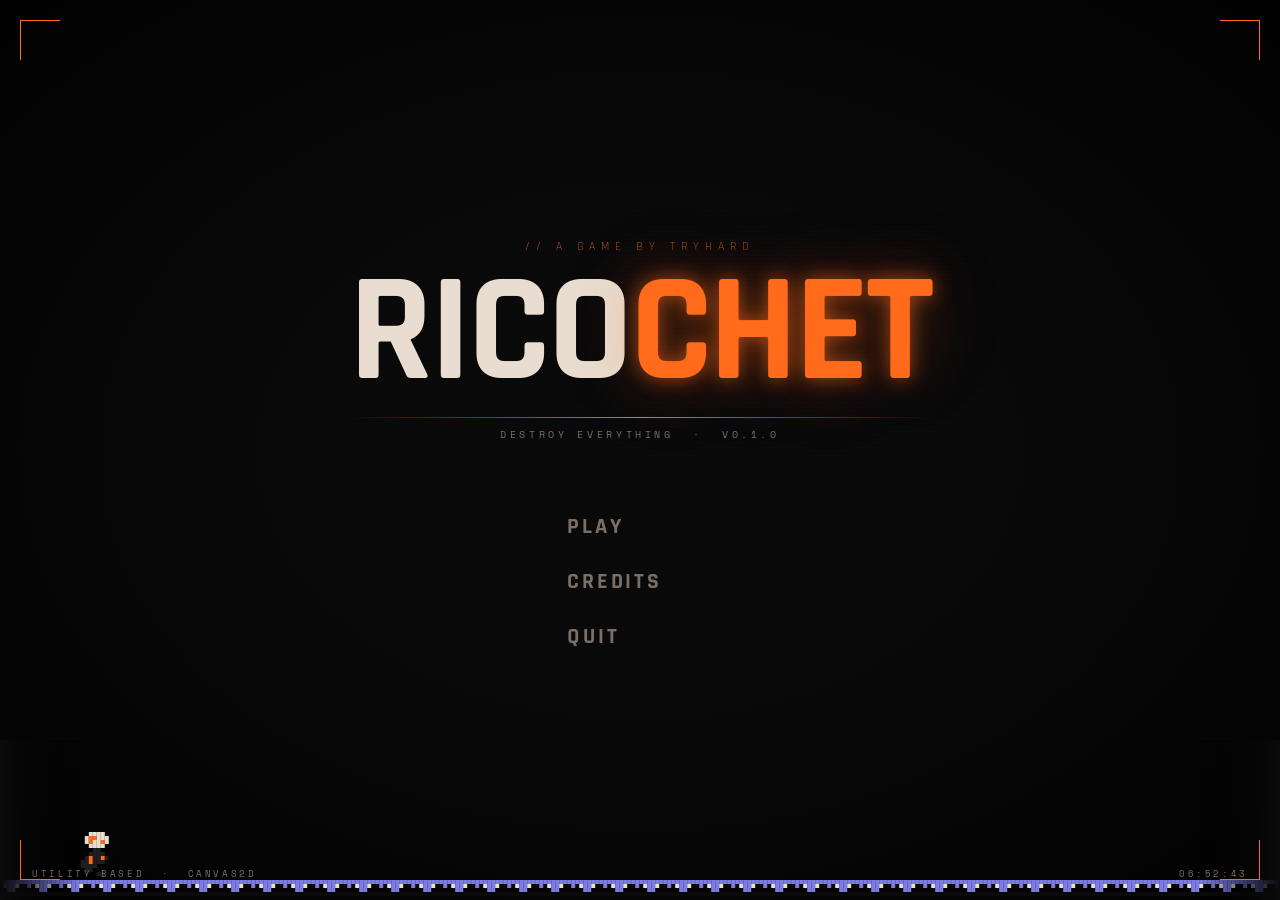
==== index.html @ 9066a3dd "Initial commit" ====
<!DOCTYPE html>
<html lang="en">
<head>
    <meta charset="UTF-8">
    <meta name="viewport" content="width=device-width, initial-scale=1.0">
    <title>BRICKFIRE — Main Menu</title>
    <link href="https://fonts.googleapis.com/css2?family=Space+Mono:wght@400;700&family=Rajdhani:wght@300;500;700&display=swap" rel="stylesheet">
    <style>
        :root {
            --ember: #FF6B1A;
            --ember-dim: #c44e0e;
            --ember-glow: #ff9c5a;
            --dark: #0a0a0b;
            --dark2: #111214;
            --dark3: #181a1d;
            --surface: #1c1e22;
            --text: #e8ddd0;
            --text-dim: #7a6f64;
            --accent: #7B7BE8;
            --accent-dim: #5252bb;
            --teal: #329ea5;
        }

        * {
            margin: 0; padding: 0;
            box-sizing: border-box;
        }

        body {
            background: var(--dark);
            color: var(--text);
            font-family: 'Space Mono', monospace;
            height: 100vh;
            width: 100vw;
            overflow: hidden;
            cursor: crosshair;
        }

        /* ── STARFIELD ───────────────────────────────────────── */
        #starfield {
            position: fixed;
            inset: 0;
            z-index: 0;
            pointer-events: none;
        }

        .star {
            position: absolute;
            background: #fff;
            border-radius: 50%;
            animation: drift linear infinite;
            opacity: 0;
        }

        @keyframes drift {
            0%   { transform: translateY(0) translateX(0); opacity: 0; }
            5%   { opacity: var(--op); }
            95%  { opacity: var(--op); }
            100% { transform: translateY(calc(var(--dy) * 1px)) translateX(calc(var(--dx) * 1px)); opacity: 0; }
        }

        /* ember particles */
        .ember-particle {
            position: absolute;
            width: 3px;
            height: 3px;
            background: var(--ember);
            border-radius: 50%;
            animation: emberFloat linear infinite;
            opacity: 0;
            box-shadow: 0 0 6px var(--ember);
        }

        @keyframes emberFloat {
            0%   { transform: translateY(0) translateX(0) scale(1); opacity: 0; }
            10%  { opacity: 0.9; }
            100% { transform: translateY(-120px) translateX(var(--ex)) scale(0); opacity: 0; }
        }

        /* ── SCANLINES ───────────────────────────────────────── */
        .scanlines {
            position: fixed;
            inset: 0;
            z-index: 1;
            background: repeating-linear-gradient(
                0deg,
                transparent,
                transparent 2px,
                rgba(0,0,0,0.08) 2px,
                rgba(0,0,0,0.08) 4px
            );
            pointer-events: none;
        }

        .vignette {
            position: fixed;
            inset: 0;
            z-index: 1;
            background: radial-gradient(ellipse at center, transparent 40%, rgba(0,0,0,0.75) 100%);
            pointer-events: none;
        }

        /* ── LAYOUT ──────────────────────────────────────────── */
        #app {
            position: relative;
            z-index: 10;
            height: 100vh;
            display: flex;
            flex-direction: column;
            justify-content: center;
            align-items: center;
        }

        /* ── PIXEL ART CANVAS ────────────────────────────────── */
        #pixel-art-container {
            position: fixed;
            bottom: 0;
            left: 0;
            right: 0;
            height: 160px;
            z-index: 2;
            pointer-events: none;
            overflow: hidden;
        }

        #pixel-canvas {
            image-rendering: pixelated;
            image-rendering: crisp-edges;
        }

        /* ── TITLE BLOCK ─────────────────────────────────────── */
        .title-block {
            text-align: center;
            margin-bottom: 60px;
            animation: titleReveal 1s cubic-bezier(0.16, 1, 0.3, 1) both;
        }

        @keyframes titleReveal {
            from { opacity: 0; transform: translateY(-30px) skewX(-4deg); }
            to   { opacity: 1; transform: translateY(0) skewX(0deg); }
        }

        .game-subtitle {
            font-family: 'Rajdhani', sans-serif;
            font-weight: 300;
            font-size: 0.75rem;
            letter-spacing: 0.5em;
            color: var(--ember);
            text-transform: uppercase;
            margin-bottom: 12px;
            animation: fadeIn 0.6s 0.3s both;
        }

        @keyframes fadeIn {
            from { opacity: 0; }
            to { opacity: 1; }
        }

        .game-title {
            font-family: 'Rajdhani', sans-serif;
            font-weight: 700;
            font-size: clamp(5rem, 12vw, 10rem);
            line-height: 0.88;
            letter-spacing: -0.02em;
            text-transform: uppercase;
            position: relative;
            color: var(--text);
        }

        .game-title span {
            display: block;
        }

        .game-title .fire-word {
            color: var(--ember);
            text-shadow:
                0 0 20px rgba(255,107,26,0.6),
                0 0 60px rgba(255,107,26,0.3),
                0 0 100px rgba(255,107,26,0.15);
            animation: flickerTitle 4s ease-in-out infinite;
        }

        @keyframes flickerTitle {
            0%, 100% { text-shadow: 0 0 20px rgba(255,107,26,0.6), 0 0 60px rgba(255,107,26,0.3); }
            50%       { text-shadow: 0 0 30px rgba(255,107,26,0.9), 0 0 80px rgba(255,107,26,0.5), 0 0 120px rgba(255,107,26,0.2); }
        }

        .title-rule {
            width: 100%;
            height: 1px;
            background: linear-gradient(90deg, transparent, var(--ember), transparent);
            margin: 16px 0 8px;
            animation: expandRule 0.8s 0.6s cubic-bezier(0.16, 1, 0.3, 1) both;
            transform-origin: center;
        }

        @keyframes expandRule {
            from { transform: scaleX(0); opacity: 0; }
            to   { transform: scaleX(1); opacity: 1; }
        }

        .game-tagline {
            font-size: 0.65rem;
            letter-spacing: 0.35em;
            color: var(--text-dim);
            text-transform: uppercase;
            animation: fadeIn 0.6s 0.8s both;
        }

        /* ── MENU ────────────────────────────────────────────── */
        .menu-wrap {
            display: flex;
            flex-direction: column;
            gap: 6px;
            align-items: flex-start;
            animation: menuReveal 0.8s 0.5s cubic-bezier(0.16, 1, 0.3, 1) both;
        }

        @keyframes menuReveal {
            from { opacity: 0; transform: translateX(-20px); }
            to   { opacity: 1; transform: translateX(0); }
        }

        .menu-item {
            position: relative;
            display: flex;
            align-items: center;
            gap: 16px;
            padding: 10px 24px 10px 0;
            cursor: pointer;
            font-family: 'Rajdhani', sans-serif;
            font-weight: 700;
            font-size: 1.4rem;
            letter-spacing: 0.12em;
            text-transform: uppercase;
            color: var(--text-dim);
            transition: color 0.15s;
            border: none;
            background: none;
            outline: none;
            user-select: none;
        }

        .menu-item::before {
            content: '';
            width: 20px;
            height: 2px;
            background: var(--ember);
            transition: width 0.2s cubic-bezier(0.16, 1, 0.3, 1), opacity 0.2s;
            opacity: 0;
            flex-shrink: 0;
        }

        .menu-item:hover,
        .menu-item.active {
            color: var(--text);
        }

        .menu-item:hover::before,
        .menu-item.active::before {
            opacity: 1;
            width: 28px;
        }

        .menu-item:hover .item-label,
        .menu-item.active .item-label {
            transform: translateX(0px);
        }

        .item-label {
            transition: transform 0.2s cubic-bezier(0.16, 1, 0.3, 1);
        }

        .menu-item .item-accent {
            font-size: 0.55rem;
            letter-spacing: 0.3em;
            color: var(--ember);
            font-family: 'Space Mono', monospace;
            font-weight: 400;
            opacity: 0;
            transition: opacity 0.2s;
            margin-left: 4px;
            align-self: center;
        }

        .menu-item:hover .item-accent {
            opacity: 1;
        }

        /* ── VERSION / INFO BAR ──────────────────────────────── */
        .info-bar {
            position: fixed;
            bottom: 20px;
            left: 0;
            right: 0;
            display: flex;
            justify-content: space-between;
            padding: 0 32px;
            z-index: 20;
            font-size: 0.55rem;
            letter-spacing: 0.3em;
            color: var(--text-dim);
            text-transform: uppercase;
            animation: fadeIn 0.6s 1.2s both;
        }

        /* ── DECORATIVE CORNERS ──────────────────────────────── */
        .corner {
            position: fixed;
            width: 40px;
            height: 40px;
            z-index: 20;
            opacity: 0.4;
            animation: fadeIn 1s 1s both;
        }
        .corner-tl { top: 20px; left: 20px; border-top: 1px solid var(--ember); border-left: 1px solid var(--ember); }
        .corner-tr { top: 20px; right: 20px; border-top: 1px solid var(--ember); border-right: 1px solid var(--ember); }
        .corner-bl { bottom: 20px; left: 20px; border-bottom: 1px solid var(--ember); border-left: 1px solid var(--ember); }
        .corner-br { bottom: 20px; right: 20px; border-bottom: 1px solid var(--ember); border-right: 1px solid var(--ember); }

        /* ── CREDITS OVERLAY ─────────────────────────────────── */
        #credits-overlay {
            position: fixed;
            inset: 0;
            z-index: 100;
            display: flex;
            align-items: center;
            justify-content: center;
            opacity: 0;
            pointer-events: none;
            transition: opacity 0.4s;
        }

        #credits-overlay.visible {
            opacity: 1;
            pointer-events: all;
        }

        .credits-backdrop {
            position: absolute;
            inset: 0;
            background: rgba(0,0,0,0.85);
            backdrop-filter: blur(8px);
        }

        .credits-panel {
            position: relative;
            z-index: 1;
            background: var(--surface);
            border: 1px solid var(--ember);
            padding: 48px 64px;
            max-width: 520px;
            width: 90%;
            box-shadow: 0 0 60px rgba(255,107,26,0.15), inset 0 0 40px rgba(0,0,0,0.5);
            transform: translateY(20px);
            transition: transform 0.4s cubic-bezier(0.16, 1, 0.3, 1);
        }

        #credits-overlay.visible .credits-panel {
            transform: translateY(0);
        }

        .credits-eyebrow {
            font-size: 0.6rem;
            letter-spacing: 0.5em;
            color: var(--ember);
            text-transform: uppercase;
            margin-bottom: 24px;
        }

        .credits-title {
            font-family: 'Rajdhani', sans-serif;
            font-weight: 700;
            font-size: 2.5rem;
            letter-spacing: 0.05em;
            text-transform: uppercase;
            color: var(--text);
            margin-bottom: 32px;
        }

        .credits-rule {
            height: 1px;
            background: linear-gradient(90deg, var(--ember), transparent);
            margin-bottom: 32px;
        }

        .credits-entry {
            display: flex;
            justify-content: space-between;
            align-items: baseline;
            margin-bottom: 20px;
        }

        .credits-role {
            font-size: 0.6rem;
            letter-spacing: 0.3em;
            color: var(--text-dim);
            text-transform: uppercase;
        }

        .credits-name {
            font-family: 'Rajdhani', sans-serif;
            font-weight: 700;
            font-size: 1.1rem;
            letter-spacing: 0.08em;
            color: var(--text);
            text-transform: uppercase;
        }

        .credits-engine {
            margin-top: 32px;
            padding-top: 24px;
            border-top: 1px solid rgba(255,255,255,0.06);
        }

        .credits-tech {
            font-size: 0.6rem;
            letter-spacing: 0.3em;
            color: var(--text-dim);
            text-transform: uppercase;
            margin-bottom: 8px;
        }

        .credits-tech-val {
            font-family: 'Rajdhani', sans-serif;
            font-size: 0.9rem;
            color: var(--accent);
            letter-spacing: 0.1em;
        }

        .close-btn {
            position: absolute;
            top: 20px;
            right: 20px;
            width: 32px;
            height: 32px;
            cursor: pointer;
            display: flex;
            align-items: center;
            justify-content: center;
            color: var(--text-dim);
            font-size: 1rem;
            transition: color 0.2s;
            background: none;
            border: none;
            outline: none;
        }

        .close-btn:hover { color: var(--ember); }

        /* ── PIXEL ART BOUNCE ────────────────────────────────── */
        @keyframes spriteWalk {
            from { background-position-x: 0px; }
            to   { background-position-x: -256px; }
        }

    </style>
</head>
<body>

<div id="starfield"></div>
<div class="scanlines"></div>
<div class="vignette"></div>

<div class="corner corner-tl"></div>
<div class="corner corner-tr"></div>
<div class="corner corner-bl"></div>
<div class="corner corner-br"></div>

<div id="pixel-art-container">
    <canvas id="pixel-canvas"></canvas>
</div>
<div id="app">
    <div class="title-block">
        <div class="game-subtitle">// A game by Tryhard</div>
        <h1 class="game-title">
            <!-- <span>BRICK</span> -->
            <!-- <span class="fire-word">REBOUND</span> -->
             <span style="display: flex;">RICO<span class="fire-word">CHET</span></span>
        </h1>
        <div class="title-rule"></div>
        <div class="game-tagline">Destroy everything &nbsp;·&nbsp; v0.1.0</div>
    </div>

    <nav class="menu-wrap">
        <button class="menu-item" id="btn-play">
            <span class="item-label">Play</span>
            <span class="item-accent">[ ENTER ]</span>
        </button>
        <button class="menu-item" id="btn-credits">
            <span class="item-label">Credits</span>
            <span class="item-accent">[ C ]</span>
        </button>
        <button class="menu-item" id="btn-quit">
            <span class="item-label">Quit</span>
            <span class="item-accent">[ ESC ]</span>
        </button>
    </nav>
</div>

<div class="info-bar">
    <span>Utility Based &nbsp;·&nbsp; Canvas2D</span>
    <span id="clock">--:--:--</span>
</div>

<div id="credits-overlay">
    <div class="credits-backdrop" id="credits-backdrop"></div>
    <div class="credits-panel">
        <button class="close-btn" id="close-credits">✕</button>
        <div class="credits-eyebrow">// CREDITS.TXT</div>
        <h2 class="credits-title">Developed By:</h2>
        <div class="credits-rule"></div>
        <div class="credits-entry">
            <span class="credits-role">Developer</span>
            <span class="credits-name">Tryhard</span>
        </div>
        <div class="credits-entry">
            <span class="credits-role">Game Design</span>
            <span class="credits-name">Tryhard</span>
        </div>
        <div class="credits-entry">
            <span class="credits-role">Art Direction</span>
            <span class="credits-name">Claude 🙏</span>
        </div>
        <div class="credits-entry">
            <span class="credits-role">Utility</span>
            <span class="credits-name">Canvas Utilities</span>
        </div>
        <div class="credits-engine">
            <div class="credits-tech">Built With</div>
            <div class="credits-tech-val">Vanilla JS · Canvas2D · HTML5</div>
        </div>
    </div>
</div>

<script>
function updateClock() {
    const now = new Date();
    document.getElementById('clock').textContent =
        now.toTimeString().slice(0,8);
}
setInterval(updateClock, 1000);
updateClock();

const sf = document.getElementById('starfield');
const W = window.innerWidth, H = window.innerHeight;

for (let i = 0; i < 120; i++) {
    const s = document.createElement('div');
    s.className = 'star';
    const size = Math.random() * 2 + 0.5;
    const op = Math.random() * 0.6 + 0.1;
    const dur = Math.random() * 40 + 20;
    const dy = (Math.random() - 0.5) * 60;
    const dx = (Math.random() - 0.5) * 30;
    Object.assign(s.style, {
        width: size + 'px',
        height: size + 'px',
        left: Math.random() * 100 + '%',
        top: Math.random() * 100 + '%',
        '--op': op,
        '--dy': dy,
        '--dx': dx,
        animationDuration: dur + 's',
        animationDelay: -(Math.random() * dur) + 's',
    });
    sf.appendChild(s);
}

function spawnEmber() {
    const e = document.createElement('div');
    e.className = 'ember-particle';
    const ex = (Math.random() - 0.5) * 80;
    const dur = Math.random() * 2.5 + 1.5;
    Object.assign(e.style, {
        left: (20 + Math.random() * 60) + '%',
        bottom: (10 + Math.random() * 20) + '%',
        '--ex': ex + 'px',
        animationDuration: dur + 's',
        animationDelay: '0s',
    });
    sf.appendChild(e);
    setTimeout(() => e.remove(), dur * 1000);
}
setInterval(spawnEmber, 200);

const pc = document.getElementById('pixel-canvas');
const pctx = pc.getContext('2d');
const PAD = 0;
pc.width = W;
pc.height = 160;

const PX = 4;

const _ = null;
const O = '#FF6B1A';
const W2= '#e8ddd0';
const B = '#1c1e22';
const G = '#329ea5';
const K = '#7B7BE8';
const D = '#0a0a0b';
const R = '#c44e0e';

const frame1 = [
    [_,_,_,_,_,W2,W2,W2,W2,_,_,_,_,_,_,_],
    [_,_,_,_,W2,O, O, W2,W2,W2,_,_,_,_,_,_],
    [_,_,_,_,W2,O, W2,W2,O, W2,_,_,_,_,_,_],
    [_,_,_,_,_,W2,W2,W2,W2,_,_,_,_,_,_,_],
    [_,_,_,_,_,_,B, B, _,_,_,_,_,_,_,_],
    [_,_,_,_,_,B, B, B, B, _,_,_,_,_,_,_],
    [_,_,_,_,B, O, B, B, O, B, _,_,_,_,_,_],
    [_,_,_,_,B, O, B, B, B, B, _,_,_,_,_,_],
    [_,_,_,_,B, B, B, _,B, _,_,_,_,_,_,_],
    [_,_,_,_,_,B, _,_,_,B, _,_,_,_,_,_],
    [_,_,_,_,_,B, B, _,_,B, B, _,_,_,_,_],
    [_,_,_,_,_,_,_,_,_,_,_,_,_,_,_,_],
];

const frame2 = [
    [_,_,_,_,_,W2,W2,W2,W2,_,_,_,_,_,_,_],
    [_,_,_,_,W2,O, O, W2,W2,W2,_,_,_,_,_,_],
    [_,_,_,_,W2,O, W2,W2,O, W2,_,_,_,_,_,_],
    [_,_,_,_,_,W2,W2,W2,W2,_,_,_,_,_,_,_],
    [_,_,_,_,_,_,B, B, _,_,_,_,_,_,_,_],
    [_,_,_,_,_,B, B, B, B, _,_,_,_,_,_,_],
    [_,_,_,_,B, O, B, B, O, B, _,_,_,_,_,_],
    [_,_,_,B, B, O, B, B, B, _,_,_,_,_,_,_],
    [_,_,_,B, B, B, B, _,_,_,_,_,_,_,_,_],
    [_,_,_,_,B, B, _,_,_,_,_,_,_,_,_,_],
    [_,_,_,_,_,_,_,B, B, _,_,_,_,_,_,_],
    [_,_,_,_,_,_,_,_,_,_,_,_,_,_,_,_],
];

const groundTile = [
    [K,K,K,K,K,K,K,K],
    [K,W2,_,_,K,_,W2,K],
    [K,_,_,_,_,_,_,K],
    [D,D,D,D,D,D,D,D],
];

const brickObj = [
    [O,O,O,O,O,O,O,O],
    [O,W2,W2,O,O,W2,W2,O],
    [O,W2,_,O,O,_,W2,O],
    [R,R,R,R,R,R,R,R],
    [R,W2,_,R,R,_,W2,R],
    [D,D,D,D,D,D,D,D],
];

function drawPixelGrid(grid, offX, offY, scale) {
    for (let row = 0; row < grid.length; row++) {
        for (let col = 0; col < grid[row].length; col++) {
            const c = grid[row][col];
            if (c) {
                pctx.fillStyle = c;
                pctx.fillRect(offX + col * scale, offY + row * scale, scale, scale);
            }
        }
    }
}

let runnerX = -80;
const runnerY = pc.height - 12 * PX - 4 * PX - 4;
const runnerSpeed = 2.4;
let frame = 0;
let frameTimer = 0;
const frameDur = 8;

let groundOffset = 0;
const groundSpeed = runnerSpeed;

const obstacles = [];
let obstTimer = 120;

function spawnObstacle() {
    obstacles.push({ x: W + 20, y: pc.height - 6 * PX - 4 * PX - 4 });
}

let lastTime = 0;
function animLoop(ts) {
    if (!lastTime) lastTime = ts;
    lastTime = ts;

    pctx.clearRect(0, 0, pc.width, pc.height);

    groundOffset = (groundOffset + groundSpeed) % (8 * PX);
    const groundY = pc.height - 4 * PX - 4;
    const tileCols = Math.ceil(pc.width / (8 * PX)) + 2;
    for (let i = 0; i < tileCols; i++) {
        const gx = i * 8 * PX - groundOffset;
        drawPixelGrid(groundTile, gx, groundY, PX);
    }

    obstTimer--;
    if (obstTimer <= 0) {
        spawnObstacle();
        obstTimer = 120 + Math.floor(Math.random() * 100);
    }
    for (let i = obstacles.length - 1; i >= 0; i--) {
        obstacles[i].x -= groundSpeed;
        drawPixelGrid(brickObj, obstacles[i].x, obstacles[i].y, PX);
        if (obstacles[i].x < -80) obstacles.splice(i, 1);
    }

    runnerX += runnerSpeed;
    if (runnerX > W * 0.3) runnerX = W * 0.3;

    frameTimer++;
    if (frameTimer >= frameDur) { frame = (frame + 1) % 2; frameTimer = 0; }
    const sprite = frame === 0 ? frame1 : frame2;
    drawPixelGrid(sprite, runnerX, runnerY, PX);

    const fade = pctx.createLinearGradient(0, 0, 80, 0);
    fade.addColorStop(0, '#0a0a0b');
    fade.addColorStop(1, 'transparent');
    pctx.fillStyle = fade;
    pctx.fillRect(0, 0, 80, pc.height);

    const fadeR = pctx.createLinearGradient(W - 80, 0, W, 0);
    fadeR.addColorStop(0, 'transparent');
    fadeR.addColorStop(1, '#0a0a0b');
    pctx.fillStyle = fadeR;
    pctx.fillRect(W - 80, 0, 80, pc.height);

    requestAnimationFrame(animLoop);
}
requestAnimationFrame(animLoop);

const creditsOverlay = document.getElementById('credits-overlay');

document.getElementById('btn-play').addEventListener('click', () => {
    document.body.style.transition = 'opacity 0.6s';
    document.body.style.opacity = '0';
    setTimeout(() => {
        window.location.href = 'game.html';
        document.body.style.opacity = '1';
    }, 600);
});

document.getElementById('btn-credits').addEventListener('click', () => {
    creditsOverlay.classList.add('visible');
});

document.getElementById('close-credits').addEventListener('click', () => {
    creditsOverlay.classList.remove('visible');
});

document.getElementById('credits-backdrop').addEventListener('click', () => {
    creditsOverlay.classList.remove('visible');
});

document.getElementById('btn-quit').addEventListener('click', () => {
    window.close();
});

window.addEventListener('keydown', e => {
    if (e.key === 'Enter') document.getElementById('btn-play').click();
    if (e.key === 'c' || e.key === 'C') document.getElementById('btn-credits').click();
    if (e.key === 'Escape') creditsOverlay.classList.remove('visible');
});

document.querySelectorAll('.menu-item').forEach(btn => {
    btn.addEventListener('mouseenter', () => {
        document.querySelectorAll('.menu-item').forEach(b => b.classList.remove('active'));
        btn.classList.add('active');
    });
});
</script>
</body>
</html>
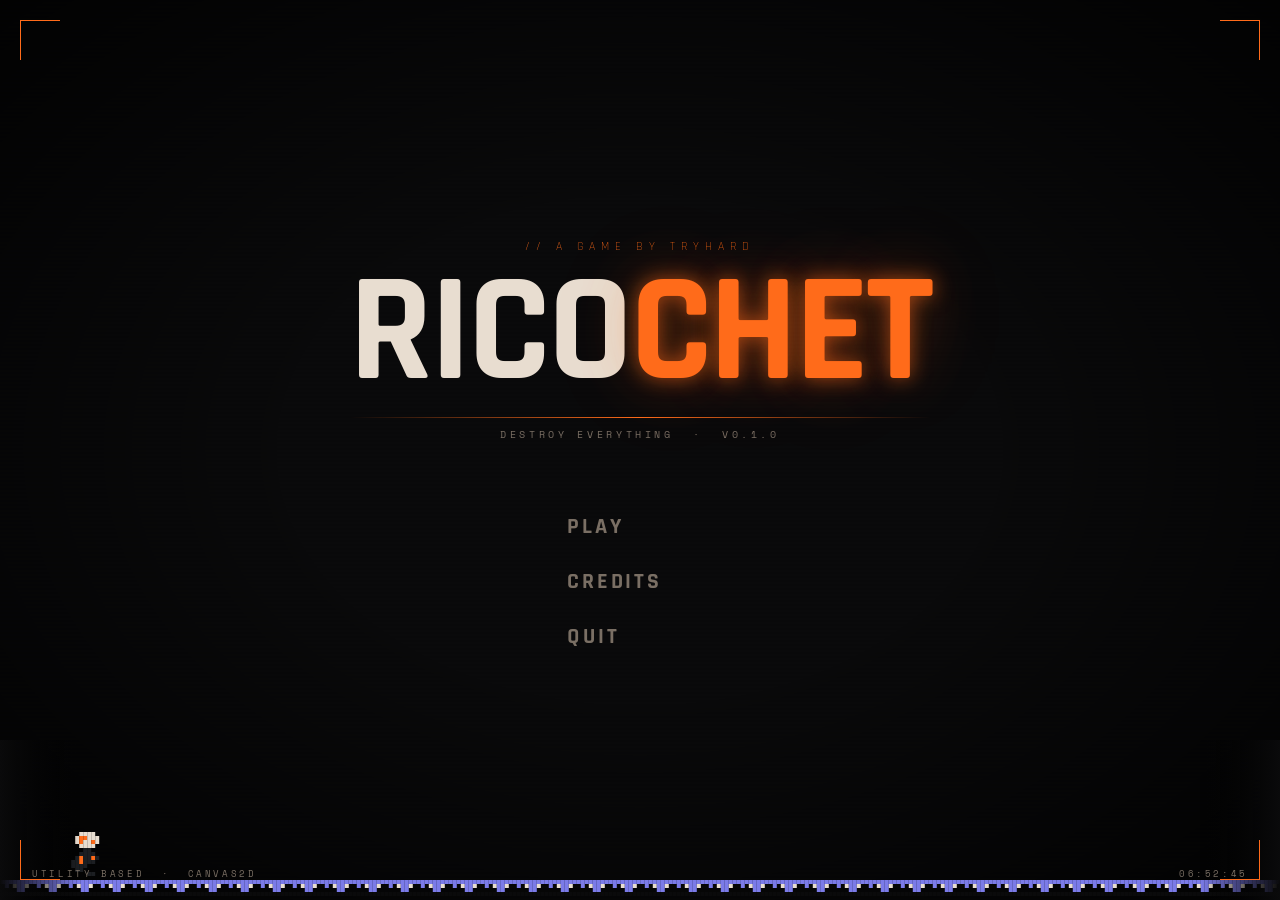
==== commit 9af976e2: "Added mobile controls" ====
--- a/index.html
+++ b/index.html
@@ -36,7 +36,6 @@
             cursor: crosshair;
         }
 
-        /* ── STARFIELD ───────────────────────────────────────── */
         #starfield {
             position: fixed;
             inset: 0;
@@ -59,7 +58,6 @@
             100% { transform: translateY(calc(var(--dy) * 1px)) translateX(calc(var(--dx) * 1px)); opacity: 0; }
         }
 
-        /* ember particles */
         .ember-particle {
             position: absolute;
             width: 3px;
@@ -77,7 +75,6 @@
             100% { transform: translateY(-120px) translateX(var(--ex)) scale(0); opacity: 0; }
         }
 
-        /* ── SCANLINES ───────────────────────────────────────── */
         .scanlines {
             position: fixed;
             inset: 0;
@@ -100,7 +97,6 @@
             pointer-events: none;
         }
 
-        /* ── LAYOUT ──────────────────────────────────────────── */
         #app {
             position: relative;
             z-index: 10;
@@ -111,7 +107,6 @@
             align-items: center;
         }
 
-        /* ── PIXEL ART CANVAS ────────────────────────────────── */
         #pixel-art-container {
             position: fixed;
             bottom: 0;
@@ -128,7 +123,6 @@
             image-rendering: crisp-edges;
         }
 
-        /* ── TITLE BLOCK ─────────────────────────────────────── */
         .title-block {
             text-align: center;
             margin-bottom: 60px;
@@ -207,7 +201,6 @@
             animation: fadeIn 0.6s 0.8s both;
         }
 
-        /* ── MENU ────────────────────────────────────────────── */
         .menu-wrap {
             display: flex;
             flex-direction: column;
@@ -287,7 +280,6 @@
             opacity: 1;
         }
 
-        /* ── VERSION / INFO BAR ──────────────────────────────── */
         .info-bar {
             position: fixed;
             bottom: 20px;
@@ -304,7 +296,6 @@
             animation: fadeIn 0.6s 1.2s both;
         }
 
-        /* ── DECORATIVE CORNERS ──────────────────────────────── */
         .corner {
             position: fixed;
             width: 40px;
@@ -318,7 +309,6 @@
         .corner-bl { bottom: 20px; left: 20px; border-bottom: 1px solid var(--ember); border-left: 1px solid var(--ember); }
         .corner-br { bottom: 20px; right: 20px; border-bottom: 1px solid var(--ember); border-right: 1px solid var(--ember); }
 
-        /* ── CREDITS OVERLAY ─────────────────────────────────── */
         #credits-overlay {
             position: fixed;
             inset: 0;
@@ -448,7 +438,6 @@
 
         .close-btn:hover { color: var(--ember); }
 
-        /* ── PIXEL ART BOUNCE ────────────────────────────────── */
         @keyframes spriteWalk {
             from { background-position-x: 0px; }
             to   { background-position-x: -256px; }
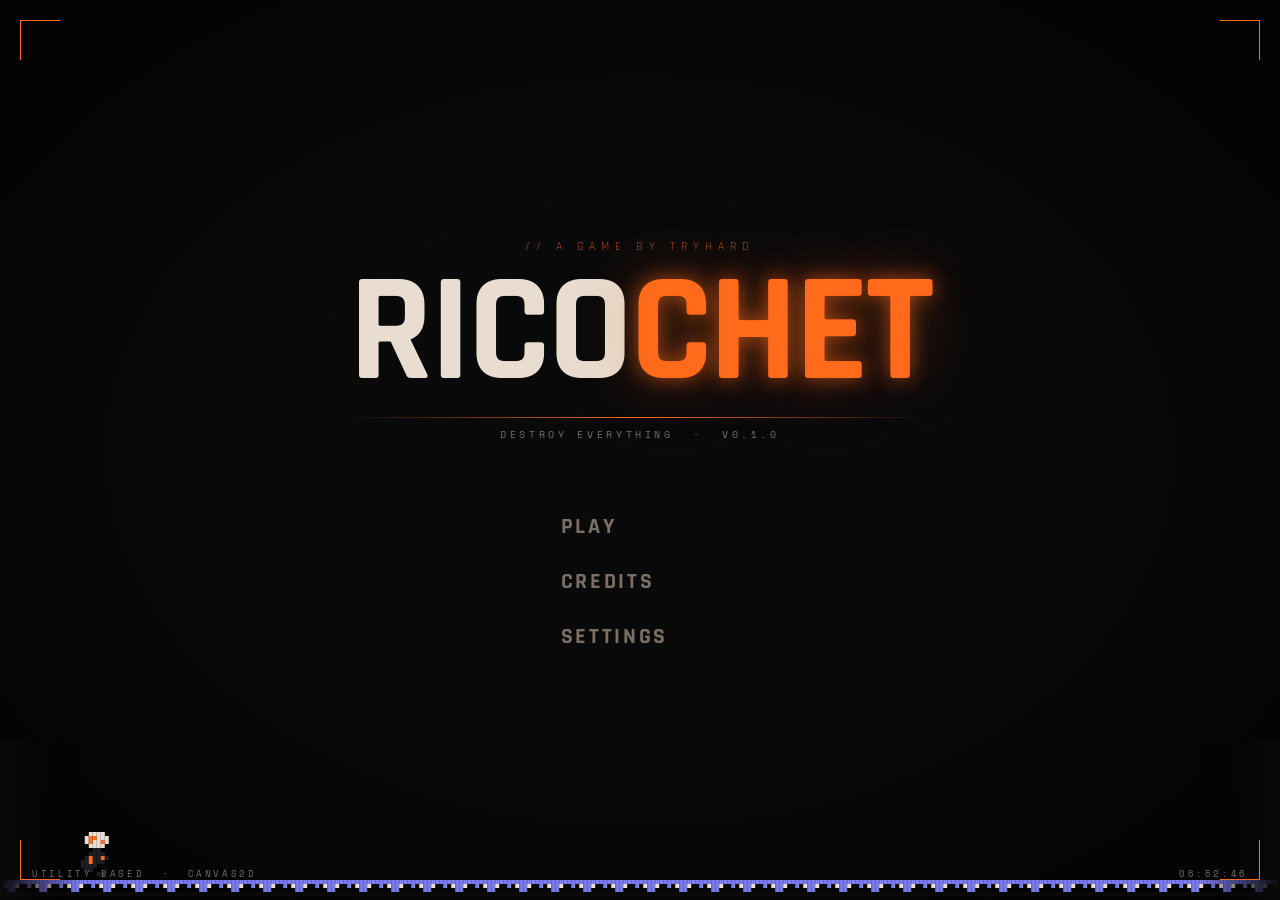
==== commit 85805c99: "Fixed invisible paddle and replaced buttons" ====
--- a/index.html
+++ b/index.html
@@ -1,11 +1,24 @@
 <!DOCTYPE html>
 <html lang="en">
+
 <head>
     <meta charset="UTF-8">
     <meta name="viewport" content="width=device-width, initial-scale=1.0">
     <title>BRICKFIRE — Main Menu</title>
-    <link href="https://fonts.googleapis.com/css2?family=Space+Mono:wght@400;700&family=Rajdhani:wght@300;500;700&display=swap" rel="stylesheet">
+    <link
+        href="https://fonts.googleapis.com/css2?family=Space+Mono:wght@400;700&family=Rajdhani:wght@300;500;700&display=swap"
+        rel="stylesheet">
     <style>
+        @font-face {
+            font-family: 'PixelSquare';
+            src: url('pixel_square/Pixel Square 10.ttf');
+        }
+        @font-face {
+            font-family: 'PixelSquare';
+            src: url('pixel_square/Pixel Square Bold10.ttf');
+            font-weight: bold;
+        }
+
         :root {
             --ember: #FF6B1A;
             --ember-dim: #c44e0e;
@@ -22,7 +35,8 @@
         }
 
         * {
-            margin: 0; padding: 0;
+            margin: 0;
+            padding: 0;
             box-sizing: border-box;
         }
 
@@ -52,10 +66,23 @@
         }
 
         @keyframes drift {
-            0%   { transform: translateY(0) translateX(0); opacity: 0; }
-            5%   { opacity: var(--op); }
-            95%  { opacity: var(--op); }
-            100% { transform: translateY(calc(var(--dy) * 1px)) translateX(calc(var(--dx) * 1px)); opacity: 0; }
+            0% {
+                transform: translateY(0) translateX(0);
+                opacity: 0;
+            }
+
+            5% {
+                opacity: var(--op);
+            }
+
+            95% {
+                opacity: var(--op);
+            }
+
+            100% {
+                transform: translateY(calc(var(--dy) * 1px)) translateX(calc(var(--dx) * 1px));
+                opacity: 0;
+            }
         }
 
         .ember-particle {
@@ -70,22 +97,136 @@
         }
 
         @keyframes emberFloat {
-            0%   { transform: translateY(0) translateX(0) scale(1); opacity: 0; }
-            10%  { opacity: 0.9; }
-            100% { transform: translateY(-120px) translateX(var(--ex)) scale(0); opacity: 0; }
+            0% {
+                transform: translateY(0) translateX(0) scale(1);
+                opacity: 0;
+            }
+
+            10% {
+                opacity: 0.9;
+            }
+
+            100% {
+                transform: translateY(-120px) translateX(var(--ex)) scale(0);
+                opacity: 0;
+            }
+        }
+
+        .settings-overlay {
+            position: fixed;
+            inset: 0;
+            background: rgba(0, 0, 0, 0.45);
+            backdrop-filter: blur(6px);
+            display: none;
+            justify-content: center;
+            align-items: center;
+            z-index: 999;
+        }
+
+        .settings-overlay.visible {
+            display: flex;
+        }
+
+        .settingsmenu {
+            width: 420px;
+            background: rgba(255, 255, 255, 0.15);
+            backdrop-filter: blur(20px);
+            border-radius: 20px;
+            padding: 20px;
+            color: #fff;
+            box-shadow: 0 20px 40px rgba(0, 0, 0, 0.4);
+            display: flex;
+            flex-direction: column;
+            animation: pop 0.25s ease;
+            font-family: 'PixelSquare', sans-serif;
+        }
+
+        @keyframes pop {
+            from {
+                transform: scale(0.9);
+                opacity: 0;
+            }
+
+            to {
+                transform: scale(1);
+                opacity: 1;
+            }
+        }
+
+        .settings-header {
+            display: flex;
+            justify-content: space-between;
+            align-items: center;
+            font-size: 28px;
+            margin-bottom: 15px;
+        }
+
+        .close-btn {
+            cursor: pointer;
+            opacity: 0.7;
+        }
+
+        .close-btn:hover {
+            opacity: 1;
+        }
+
+        .setting-row {
+            display: flex;
+            justify-content: space-between;
+            align-items: center;
+            padding: 14px 0;
+            border-bottom: 1px solid rgba(255, 255, 255, 0.2);
+            font-size: 22px;
+        }
+
+        .toggle {
+            position: relative;
+            width: 50px;
+            height: 26px;
+        }
+
+        .toggle input {
+            display: none;
+        }
+
+        .slider {
+            position: absolute;
+            inset: 0;
+            background: rgba(255, 255, 255, 0.3);
+            border-radius: 30px;
+            cursor: pointer;
+            transition: 0.3s;
+        }
+
+        .slider::before {
+            content: "";
+            position: absolute;
+            width: 20px;
+            height: 20px;
+            background: #fff;
+            border-radius: 50%;
+            top: 3px;
+            left: 3px;
+            transition: 0.3s;
+        }
+
+        .toggle input:checked+.slider {
+            background: #4caf50;
+        }
+
+        .toggle input:checked+.slider::before {
+            transform: translateX(24px);
         }
 
         .scanlines {
             position: fixed;
             inset: 0;
             z-index: 1;
-            background: repeating-linear-gradient(
-                0deg,
-                transparent,
-                transparent 2px,
-                rgba(0,0,0,0.08) 2px,
-                rgba(0,0,0,0.08) 4px
-            );
+            background: repeating-linear-gradient(0deg,
+                    transparent,
+                    transparent 2px,
+                    rgba(0, 0, 0, 0.08) 2px,
+                    rgba(0, 0, 0, 0.08) 4px);
             pointer-events: none;
         }
 
@@ -93,7 +234,7 @@
             position: fixed;
             inset: 0;
             z-index: 1;
-            background: radial-gradient(ellipse at center, transparent 40%, rgba(0,0,0,0.75) 100%);
+            background: radial-gradient(ellipse at center, transparent 40%, rgba(0, 0, 0, 0.75) 100%);
             pointer-events: none;
         }
 
@@ -130,8 +271,15 @@
         }
 
         @keyframes titleReveal {
-            from { opacity: 0; transform: translateY(-30px) skewX(-4deg); }
-            to   { opacity: 1; transform: translateY(0) skewX(0deg); }
+            from {
+                opacity: 0;
+                transform: translateY(-30px) skewX(-4deg);
+            }
+
+            to {
+                opacity: 1;
+                transform: translateY(0) skewX(0deg);
+            }
         }
 
         .game-subtitle {
@@ -146,8 +294,13 @@
         }
 
         @keyframes fadeIn {
-            from { opacity: 0; }
-            to { opacity: 1; }
+            from {
+                opacity: 0;
+            }
+
+            to {
+                opacity: 1;
+            }
         }
 
         .game-title {
@@ -168,15 +321,22 @@
         .game-title .fire-word {
             color: var(--ember);
             text-shadow:
-                0 0 20px rgba(255,107,26,0.6),
-                0 0 60px rgba(255,107,26,0.3),
-                0 0 100px rgba(255,107,26,0.15);
+                0 0 20px rgba(255, 107, 26, 0.6),
+                0 0 60px rgba(255, 107, 26, 0.3),
+                0 0 100px rgba(255, 107, 26, 0.15);
             animation: flickerTitle 4s ease-in-out infinite;
         }
 
         @keyframes flickerTitle {
-            0%, 100% { text-shadow: 0 0 20px rgba(255,107,26,0.6), 0 0 60px rgba(255,107,26,0.3); }
-            50%       { text-shadow: 0 0 30px rgba(255,107,26,0.9), 0 0 80px rgba(255,107,26,0.5), 0 0 120px rgba(255,107,26,0.2); }
+
+            0%,
+            100% {
+                text-shadow: 0 0 20px rgba(255, 107, 26, 0.6), 0 0 60px rgba(255, 107, 26, 0.3);
+            }
+
+            50% {
+                text-shadow: 0 0 30px rgba(255, 107, 26, 0.9), 0 0 80px rgba(255, 107, 26, 0.5), 0 0 120px rgba(255, 107, 26, 0.2);
+            }
         }
 
         .title-rule {
@@ -189,8 +349,15 @@
         }
 
         @keyframes expandRule {
-            from { transform: scaleX(0); opacity: 0; }
-            to   { transform: scaleX(1); opacity: 1; }
+            from {
+                transform: scaleX(0);
+                opacity: 0;
+            }
+
+            to {
+                transform: scaleX(1);
+                opacity: 1;
+            }
         }
 
         .game-tagline {
@@ -210,8 +377,15 @@
         }
 
         @keyframes menuReveal {
-            from { opacity: 0; transform: translateX(-20px); }
-            to   { opacity: 1; transform: translateX(0); }
+            from {
+                opacity: 0;
+                transform: translateX(-20px);
+            }
+
+            to {
+                opacity: 1;
+                transform: translateX(0);
+            }
         }
 
         .menu-item {
@@ -304,10 +478,34 @@
             opacity: 0.4;
             animation: fadeIn 1s 1s both;
         }
-        .corner-tl { top: 20px; left: 20px; border-top: 1px solid var(--ember); border-left: 1px solid var(--ember); }
-        .corner-tr { top: 20px; right: 20px; border-top: 1px solid var(--ember); border-right: 1px solid var(--ember); }
-        .corner-bl { bottom: 20px; left: 20px; border-bottom: 1px solid var(--ember); border-left: 1px solid var(--ember); }
-        .corner-br { bottom: 20px; right: 20px; border-bottom: 1px solid var(--ember); border-right: 1px solid var(--ember); }
+
+        .corner-tl {
+            top: 20px;
+            left: 20px;
+            border-top: 1px solid var(--ember);
+            border-left: 1px solid var(--ember);
+        }
+
+        .corner-tr {
+            top: 20px;
+            right: 20px;
+            border-top: 1px solid var(--ember);
+            border-right: 1px solid var(--ember);
+        }
+
+        .corner-bl {
+            bottom: 20px;
+            left: 20px;
+            border-bottom: 1px solid var(--ember);
+            border-left: 1px solid var(--ember);
+        }
+
+        .corner-br {
+            bottom: 20px;
+            right: 20px;
+            border-bottom: 1px solid var(--ember);
+            border-right: 1px solid var(--ember);
+        }
 
         #credits-overlay {
             position: fixed;
@@ -329,7 +527,7 @@
         .credits-backdrop {
             position: absolute;
             inset: 0;
-            background: rgba(0,0,0,0.85);
+            background: rgba(0, 0, 0, 0.85);
             backdrop-filter: blur(8px);
         }
 
@@ -341,7 +539,7 @@
             padding: 48px 64px;
             max-width: 520px;
             width: 90%;
-            box-shadow: 0 0 60px rgba(255,107,26,0.15), inset 0 0 40px rgba(0,0,0,0.5);
+            box-shadow: 0 0 60px rgba(255, 107, 26, 0.15), inset 0 0 40px rgba(0, 0, 0, 0.5);
             transform: translateY(20px);
             transition: transform 0.4s cubic-bezier(0.16, 1, 0.3, 1);
         }
@@ -400,7 +598,7 @@
         .credits-engine {
             margin-top: 32px;
             padding-top: 24px;
-            border-top: 1px solid rgba(255,255,255,0.06);
+            border-top: 1px solid rgba(255, 255, 255, 0.06);
         }
 
         .credits-tech {
@@ -418,7 +616,7 @@
             letter-spacing: 0.1em;
         }
 
-        .close-btn {
+        .credits-panel .close-btn {
             position: absolute;
             top: 20px;
             right: 20px;
@@ -436,324 +634,364 @@
             outline: none;
         }
 
-        .close-btn:hover { color: var(--ember); }
+        .credits-panel .close-btn:hover {
+            color: var(--ember);
+        }
 
         @keyframes spriteWalk {
-            from { background-position-x: 0px; }
-            to   { background-position-x: -256px; }
-        }
-
+            from {
+                background-position-x: 0px;
+            }
+
+            to {
+                background-position-x: -256px;
+            }
+        }
     </style>
 </head>
+
 <body>
 
-<div id="starfield"></div>
-<div class="scanlines"></div>
-<div class="vignette"></div>
-
-<div class="corner corner-tl"></div>
-<div class="corner corner-tr"></div>
-<div class="corner corner-bl"></div>
-<div class="corner corner-br"></div>
-
-<div id="pixel-art-container">
-    <canvas id="pixel-canvas"></canvas>
-</div>
-<div id="app">
-    <div class="title-block">
-        <div class="game-subtitle">// A game by Tryhard</div>
-        <h1 class="game-title">
-            <!-- <span>BRICK</span> -->
-            <!-- <span class="fire-word">REBOUND</span> -->
-             <span style="display: flex;">RICO<span class="fire-word">CHET</span></span>
-        </h1>
-        <div class="title-rule"></div>
-        <div class="game-tagline">Destroy everything &nbsp;·&nbsp; v0.1.0</div>
+    <div id="starfield"></div>
+    <div class="scanlines"></div>
+    <div class="vignette"></div>
+
+    <div class="corner corner-tl"></div>
+    <div class="corner corner-tr"></div>
+    <div class="corner corner-bl"></div>
+    <div class="corner corner-br"></div>
+
+    <div id="pixel-art-container">
+        <canvas id="pixel-canvas"></canvas>
     </div>
-
-    <nav class="menu-wrap">
-        <button class="menu-item" id="btn-play">
-            <span class="item-label">Play</span>
-            <span class="item-accent">[ ENTER ]</span>
-        </button>
-        <button class="menu-item" id="btn-credits">
-            <span class="item-label">Credits</span>
-            <span class="item-accent">[ C ]</span>
-        </button>
-        <button class="menu-item" id="btn-quit">
-            <span class="item-label">Quit</span>
-            <span class="item-accent">[ ESC ]</span>
-        </button>
-    </nav>
-</div>
-
-<div class="info-bar">
-    <span>Utility Based &nbsp;·&nbsp; Canvas2D</span>
-    <span id="clock">--:--:--</span>
-</div>
-
-<div id="credits-overlay">
-    <div class="credits-backdrop" id="credits-backdrop"></div>
-    <div class="credits-panel">
-        <button class="close-btn" id="close-credits">✕</button>
-        <div class="credits-eyebrow">// CREDITS.TXT</div>
-        <h2 class="credits-title">Developed By:</h2>
-        <div class="credits-rule"></div>
-        <div class="credits-entry">
-            <span class="credits-role">Developer</span>
-            <span class="credits-name">Tryhard</span>
+    <div id="app">
+        <div class="title-block">
+            <div class="game-subtitle">// A game by Tryhard</div>
+            <h1 class="game-title">
+                <span style="display: flex;">RICO<span class="fire-word">CHET</span></span>
+            </h1>
+            <div class="title-rule"></div>
+            <div class="game-tagline">Destroy everything &nbsp;·&nbsp; v0.1.0</div>
         </div>
-        <div class="credits-entry">
-            <span class="credits-role">Game Design</span>
-            <span class="credits-name">Tryhard</span>
-        </div>
-        <div class="credits-entry">
-            <span class="credits-role">Art Direction</span>
-            <span class="credits-name">Claude 🙏</span>
-        </div>
-        <div class="credits-entry">
-            <span class="credits-role">Utility</span>
-            <span class="credits-name">Canvas Utilities</span>
-        </div>
-        <div class="credits-engine">
-            <div class="credits-tech">Built With</div>
-            <div class="credits-tech-val">Vanilla JS · Canvas2D · HTML5</div>
+
+        <nav class="menu-wrap">
+            <button class="menu-item" id="btn-play">
+                <span class="item-label">Play</span>
+                <span class="item-accent">[ ENTER ]</span>
+            </button>
+            <button class="menu-item" id="btn-credits">
+                <span class="item-label">Credits</span>
+                <span class="item-accent">[ C ]</span>
+            </button>
+            <button class="menu-item" id="btn-settings">
+                <span class="item-label">Settings</span>
+                <span class="item-accent">[ S ]</span>
+            </button>
+        </nav>
+    </div>
+
+    <div class="info-bar">
+        <span>Utility Based &nbsp;·&nbsp; Canvas2D</span>
+        <span id="clock">--:--:--</span>
+    </div>
+
+    <div id="credits-overlay">
+        <div class="credits-backdrop" id="credits-backdrop"></div>
+        <div class="credits-panel">
+            <button class="close-btn" id="close-credits">✕</button>
+            <div class="credits-eyebrow">// CREDITS.TXT</div>
+            <h2 class="credits-title">Developed By:</h2>
+            <div class="credits-rule"></div>
+            <div class="credits-entry">
+                <span class="credits-role">Developer</span>
+                <span class="credits-name">Tryhard</span>
+            </div>
+            <div class="credits-entry">
+                <span class="credits-role">Game Design</span>
+                <span class="credits-name">Tryhard</span>
+            </div>
+            <div class="credits-entry">
+                <span class="credits-role">Art Direction</span>
+                <span class="credits-name">Claude 🙏</span>
+            </div>
+            <div class="credits-entry">
+                <span class="credits-role">Utility</span>
+                <span class="credits-name">Canvas Utilities</span>
+            </div>
+            <div class="credits-engine">
+                <div class="credits-tech">Built With</div>
+                <div class="credits-tech-val">Vanilla JS · Canvas2D · HTML5</div>
+            </div>
         </div>
     </div>
-</div>
-
-<script>
-function updateClock() {
-    const now = new Date();
-    document.getElementById('clock').textContent =
-        now.toTimeString().slice(0,8);
-}
-setInterval(updateClock, 1000);
-updateClock();
-
-const sf = document.getElementById('starfield');
-const W = window.innerWidth, H = window.innerHeight;
-
-for (let i = 0; i < 120; i++) {
-    const s = document.createElement('div');
-    s.className = 'star';
-    const size = Math.random() * 2 + 0.5;
-    const op = Math.random() * 0.6 + 0.1;
-    const dur = Math.random() * 40 + 20;
-    const dy = (Math.random() - 0.5) * 60;
-    const dx = (Math.random() - 0.5) * 30;
-    Object.assign(s.style, {
-        width: size + 'px',
-        height: size + 'px',
-        left: Math.random() * 100 + '%',
-        top: Math.random() * 100 + '%',
-        '--op': op,
-        '--dy': dy,
-        '--dx': dx,
-        animationDuration: dur + 's',
-        animationDelay: -(Math.random() * dur) + 's',
-    });
-    sf.appendChild(s);
-}
-
-function spawnEmber() {
-    const e = document.createElement('div');
-    e.className = 'ember-particle';
-    const ex = (Math.random() - 0.5) * 80;
-    const dur = Math.random() * 2.5 + 1.5;
-    Object.assign(e.style, {
-        left: (20 + Math.random() * 60) + '%',
-        bottom: (10 + Math.random() * 20) + '%',
-        '--ex': ex + 'px',
-        animationDuration: dur + 's',
-        animationDelay: '0s',
-    });
-    sf.appendChild(e);
-    setTimeout(() => e.remove(), dur * 1000);
-}
-setInterval(spawnEmber, 200);
-
-const pc = document.getElementById('pixel-canvas');
-const pctx = pc.getContext('2d');
-const PAD = 0;
-pc.width = W;
-pc.height = 160;
-
-const PX = 4;
-
-const _ = null;
-const O = '#FF6B1A';
-const W2= '#e8ddd0';
-const B = '#1c1e22';
-const G = '#329ea5';
-const K = '#7B7BE8';
-const D = '#0a0a0b';
-const R = '#c44e0e';
-
-const frame1 = [
-    [_,_,_,_,_,W2,W2,W2,W2,_,_,_,_,_,_,_],
-    [_,_,_,_,W2,O, O, W2,W2,W2,_,_,_,_,_,_],
-    [_,_,_,_,W2,O, W2,W2,O, W2,_,_,_,_,_,_],
-    [_,_,_,_,_,W2,W2,W2,W2,_,_,_,_,_,_,_],
-    [_,_,_,_,_,_,B, B, _,_,_,_,_,_,_,_],
-    [_,_,_,_,_,B, B, B, B, _,_,_,_,_,_,_],
-    [_,_,_,_,B, O, B, B, O, B, _,_,_,_,_,_],
-    [_,_,_,_,B, O, B, B, B, B, _,_,_,_,_,_],
-    [_,_,_,_,B, B, B, _,B, _,_,_,_,_,_,_],
-    [_,_,_,_,_,B, _,_,_,B, _,_,_,_,_,_],
-    [_,_,_,_,_,B, B, _,_,B, B, _,_,_,_,_],
-    [_,_,_,_,_,_,_,_,_,_,_,_,_,_,_,_],
-];
-
-const frame2 = [
-    [_,_,_,_,_,W2,W2,W2,W2,_,_,_,_,_,_,_],
-    [_,_,_,_,W2,O, O, W2,W2,W2,_,_,_,_,_,_],
-    [_,_,_,_,W2,O, W2,W2,O, W2,_,_,_,_,_,_],
-    [_,_,_,_,_,W2,W2,W2,W2,_,_,_,_,_,_,_],
-    [_,_,_,_,_,_,B, B, _,_,_,_,_,_,_,_],
-    [_,_,_,_,_,B, B, B, B, _,_,_,_,_,_,_],
-    [_,_,_,_,B, O, B, B, O, B, _,_,_,_,_,_],
-    [_,_,_,B, B, O, B, B, B, _,_,_,_,_,_,_],
-    [_,_,_,B, B, B, B, _,_,_,_,_,_,_,_,_],
-    [_,_,_,_,B, B, _,_,_,_,_,_,_,_,_,_],
-    [_,_,_,_,_,_,_,B, B, _,_,_,_,_,_,_],
-    [_,_,_,_,_,_,_,_,_,_,_,_,_,_,_,_],
-];
-
-const groundTile = [
-    [K,K,K,K,K,K,K,K],
-    [K,W2,_,_,K,_,W2,K],
-    [K,_,_,_,_,_,_,K],
-    [D,D,D,D,D,D,D,D],
-];
-
-const brickObj = [
-    [O,O,O,O,O,O,O,O],
-    [O,W2,W2,O,O,W2,W2,O],
-    [O,W2,_,O,O,_,W2,O],
-    [R,R,R,R,R,R,R,R],
-    [R,W2,_,R,R,_,W2,R],
-    [D,D,D,D,D,D,D,D],
-];
-
-function drawPixelGrid(grid, offX, offY, scale) {
-    for (let row = 0; row < grid.length; row++) {
-        for (let col = 0; col < grid[row].length; col++) {
-            const c = grid[row][col];
-            if (c) {
-                pctx.fillStyle = c;
-                pctx.fillRect(offX + col * scale, offY + row * scale, scale, scale);
-            }
-        }
-    }
-}
-
-let runnerX = -80;
-const runnerY = pc.height - 12 * PX - 4 * PX - 4;
-const runnerSpeed = 2.4;
-let frame = 0;
-let frameTimer = 0;
-const frameDur = 8;
-
-let groundOffset = 0;
-const groundSpeed = runnerSpeed;
-
-const obstacles = [];
-let obstTimer = 120;
-
-function spawnObstacle() {
-    obstacles.push({ x: W + 20, y: pc.height - 6 * PX - 4 * PX - 4 });
-}
-
-let lastTime = 0;
-function animLoop(ts) {
-    if (!lastTime) lastTime = ts;
-    lastTime = ts;
-
-    pctx.clearRect(0, 0, pc.width, pc.height);
-
-    groundOffset = (groundOffset + groundSpeed) % (8 * PX);
-    const groundY = pc.height - 4 * PX - 4;
-    const tileCols = Math.ceil(pc.width / (8 * PX)) + 2;
-    for (let i = 0; i < tileCols; i++) {
-        const gx = i * 8 * PX - groundOffset;
-        drawPixelGrid(groundTile, gx, groundY, PX);
-    }
-
-    obstTimer--;
-    if (obstTimer <= 0) {
-        spawnObstacle();
-        obstTimer = 120 + Math.floor(Math.random() * 100);
-    }
-    for (let i = obstacles.length - 1; i >= 0; i--) {
-        obstacles[i].x -= groundSpeed;
-        drawPixelGrid(brickObj, obstacles[i].x, obstacles[i].y, PX);
-        if (obstacles[i].x < -80) obstacles.splice(i, 1);
-    }
-
-    runnerX += runnerSpeed;
-    if (runnerX > W * 0.3) runnerX = W * 0.3;
-
-    frameTimer++;
-    if (frameTimer >= frameDur) { frame = (frame + 1) % 2; frameTimer = 0; }
-    const sprite = frame === 0 ? frame1 : frame2;
-    drawPixelGrid(sprite, runnerX, runnerY, PX);
-
-    const fade = pctx.createLinearGradient(0, 0, 80, 0);
-    fade.addColorStop(0, '#0a0a0b');
-    fade.addColorStop(1, 'transparent');
-    pctx.fillStyle = fade;
-    pctx.fillRect(0, 0, 80, pc.height);
-
-    const fadeR = pctx.createLinearGradient(W - 80, 0, W, 0);
-    fadeR.addColorStop(0, 'transparent');
-    fadeR.addColorStop(1, '#0a0a0b');
-    pctx.fillStyle = fadeR;
-    pctx.fillRect(W - 80, 0, 80, pc.height);
-
-    requestAnimationFrame(animLoop);
-}
-requestAnimationFrame(animLoop);
-
-const creditsOverlay = document.getElementById('credits-overlay');
-
-document.getElementById('btn-play').addEventListener('click', () => {
-    document.body.style.transition = 'opacity 0.6s';
-    document.body.style.opacity = '0';
-    setTimeout(() => {
-        window.location.href = 'game.html';
-        document.body.style.opacity = '1';
-    }, 600);
-});
-
-document.getElementById('btn-credits').addEventListener('click', () => {
-    creditsOverlay.classList.add('visible');
-});
-
-document.getElementById('close-credits').addEventListener('click', () => {
-    creditsOverlay.classList.remove('visible');
-});
-
-document.getElementById('credits-backdrop').addEventListener('click', () => {
-    creditsOverlay.classList.remove('visible');
-});
-
-document.getElementById('btn-quit').addEventListener('click', () => {
-    window.close();
-});
-
-window.addEventListener('keydown', e => {
-    if (e.key === 'Enter') document.getElementById('btn-play').click();
-    if (e.key === 'c' || e.key === 'C') document.getElementById('btn-credits').click();
-    if (e.key === 'Escape') creditsOverlay.classList.remove('visible');
-});
-
-document.querySelectorAll('.menu-item').forEach(btn => {
-    btn.addEventListener('mouseenter', () => {
-        document.querySelectorAll('.menu-item').forEach(b => b.classList.remove('active'));
-        btn.classList.add('active');
-    });
-});
-</script>
+
+    <div class="settings-overlay" id="settingsOverlay">
+        <div class="settingsmenu">
+            <div class="settings-header">
+                <span>⚙ SETTINGS</span>
+                <span class="close-btn" id="closeSettings">✕</span>
+            </div>
+            <div class="setting-row">
+                <span>Fullscreen</span>
+                <label class="toggle">
+                    <input type="checkbox" id="fullscreenToggle">
+                    <span class="slider"></span>
+                </label>
+            </div>
+        </div>
+    </div>
+
+    <script>
+        function updateClock() {
+            const now = new Date();
+            document.getElementById('clock').textContent = now.toTimeString().slice(0, 8);
+        }
+        setInterval(updateClock, 1000);
+        updateClock();
+
+        const sf = document.getElementById('starfield');
+        const W = window.innerWidth, H = window.innerHeight;
+
+        for (let i = 0; i < 120; i++) {
+            const s = document.createElement('div');
+            s.className = 'star';
+            const size = Math.random() * 2 + 0.5;
+            const op = Math.random() * 0.6 + 0.1;
+            const dur = Math.random() * 40 + 20;
+            const dy = (Math.random() - 0.5) * 60;
+            const dx = (Math.random() - 0.5) * 30;
+            Object.assign(s.style, {
+                width: size + 'px',
+                height: size + 'px',
+                left: Math.random() * 100 + '%',
+                top: Math.random() * 100 + '%',
+                '--op': op,
+                '--dy': dy,
+                '--dx': dx,
+                animationDuration: dur + 's',
+                animationDelay: -(Math.random() * dur) + 's',
+            });
+            sf.appendChild(s);
+        }
+
+        function spawnEmber() {
+            const e = document.createElement('div');
+            e.className = 'ember-particle';
+            const ex = (Math.random() - 0.5) * 80;
+            const dur = Math.random() * 2.5 + 1.5;
+            Object.assign(e.style, {
+                left: (20 + Math.random() * 60) + '%',
+                bottom: (10 + Math.random() * 20) + '%',
+                '--ex': ex + 'px',
+                animationDuration: dur + 's',
+                animationDelay: '0s',
+            });
+            sf.appendChild(e);
+            setTimeout(() => e.remove(), dur * 1000);
+        }
+        setInterval(spawnEmber, 200);
+
+        const pc = document.getElementById('pixel-canvas');
+        const pctx = pc.getContext('2d');
+        pc.width = W;
+        pc.height = 160;
+
+        const PX = 4;
+        const _ = null;
+        const O = '#FF6B1A';
+        const W2 = '#e8ddd0';
+        const B = '#1c1e22';
+        const K = '#7B7BE8';
+        const D = '#0a0a0b';
+        const R = '#c44e0e';
+
+        const frame1 = [
+            [_, _, _, _, _, W2, W2, W2, W2, _, _, _, _, _, _, _],
+            [_, _, _, _, W2, O, O, W2, W2, W2, _, _, _, _, _, _],
+            [_, _, _, _, W2, O, W2, W2, O, W2, _, _, _, _, _, _],
+            [_, _, _, _, _, W2, W2, W2, W2, _, _, _, _, _, _, _],
+            [_, _, _, _, _, _, B, B, _, _, _, _, _, _, _, _],
+            [_, _, _, _, _, B, B, B, B, _, _, _, _, _, _, _],
+            [_, _, _, _, B, O, B, B, O, B, _, _, _, _, _, _],
+            [_, _, _, _, B, O, B, B, B, B, _, _, _, _, _, _],
+            [_, _, _, _, B, B, B, _, B, _, _, _, _, _, _, _],
+            [_, _, _, _, _, B, _, _, _, B, _, _, _, _, _, _],
+            [_, _, _, _, _, B, B, _, _, B, B, _, _, _, _, _],
+            [_, _, _, _, _, _, _, _, _, _, _, _, _, _, _, _],
+        ];
+
+        const frame2 = [
+            [_, _, _, _, _, W2, W2, W2, W2, _, _, _, _, _, _, _],
+            [_, _, _, _, W2, O, O, W2, W2, W2, _, _, _, _, _, _],
+            [_, _, _, _, W2, O, W2, W2, O, W2, _, _, _, _, _, _],
+            [_, _, _, _, _, W2, W2, W2, W2, _, _, _, _, _, _, _],
+            [_, _, _, _, _, _, B, B, _, _, _, _, _, _, _, _],
+            [_, _, _, _, _, B, B, B, B, _, _, _, _, _, _, _],
+            [_, _, _, _, B, O, B, B, O, B, _, _, _, _, _, _],
+            [_, _, _, B, B, O, B, B, B, _, _, _, _, _, _, _],
+            [_, _, _, B, B, B, B, _, _, _, _, _, _, _, _, _],
+            [_, _, _, _, B, B, _, _, _, _, _, _, _, _, _, _],
+            [_, _, _, _, _, _, _, B, B, _, _, _, _, _, _, _],
+            [_, _, _, _, _, _, _, _, _, _, _, _, _, _, _, _],
+        ];
+
+        const groundTile = [
+            [K, K, K, K, K, K, K, K],
+            [K, W2, _, _, K, _, W2, K],
+            [K, _, _, _, _, _, _, K],
+            [D, D, D, D, D, D, D, D],
+        ];
+
+        const brickObj = [
+            [O, O, O, O, O, O, O, O],
+            [O, W2, W2, O, O, W2, W2, O],
+            [O, W2, _, O, O, _, W2, O],
+            [R, R, R, R, R, R, R, R],
+            [R, W2, _, R, R, _, W2, R],
+            [D, D, D, D, D, D, D, D],
+        ];
+
+        function drawPixelGrid(grid, offX, offY, scale) {
+            for (let row = 0; row < grid.length; row++) {
+                for (let col = 0; col < grid[row].length; col++) {
+                    const c = grid[row][col];
+                    if (c) {
+                        pctx.fillStyle = c;
+                        pctx.fillRect(offX + col * scale, offY + row * scale, scale, scale);
+                    }
+                }
+            }
+        }
+
+        let runnerX = -80;
+        const runnerY = pc.height - 12 * PX - 4 * PX - 4;
+        const runnerSpeed = 2.4;
+        let frame = 0;
+        let frameTimer = 0;
+        const frameDur = 8;
+        let groundOffset = 0;
+        const groundSpeed = runnerSpeed;
+        const obstacles = [];
+        let obstTimer = 120;
+
+        function spawnObstacle() {
+            obstacles.push({ x: W + 20, y: pc.height - 6 * PX - 4 * PX - 4 });
+        }
+
+        let lastTime = 0;
+        function animLoop(ts) {
+            if (!lastTime) lastTime = ts;
+            lastTime = ts;
+
+            pctx.clearRect(0, 0, pc.width, pc.height);
+
+            groundOffset = (groundOffset + groundSpeed) % (8 * PX);
+            const groundY = pc.height - 4 * PX - 4;
+            const tileCols = Math.ceil(pc.width / (8 * PX)) + 2;
+            for (let i = 0; i < tileCols; i++) {
+                const gx = i * 8 * PX - groundOffset;
+                drawPixelGrid(groundTile, gx, groundY, PX);
+            }
+
+            obstTimer--;
+            if (obstTimer <= 0) {
+                spawnObstacle();
+                obstTimer = 120 + Math.floor(Math.random() * 100);
+            }
+            for (let i = obstacles.length - 1; i >= 0; i--) {
+                obstacles[i].x -= groundSpeed;
+                drawPixelGrid(brickObj, obstacles[i].x, obstacles[i].y, PX);
+                if (obstacles[i].x < -80) obstacles.splice(i, 1);
+            }
+
+            runnerX += runnerSpeed;
+            if (runnerX > W * 0.3) runnerX = W * 0.3;
+
+            frameTimer++;
+            if (frameTimer >= frameDur) { frame = (frame + 1) % 2; frameTimer = 0; }
+            drawPixelGrid(frame === 0 ? frame1 : frame2, runnerX, runnerY, PX);
+
+            const fade = pctx.createLinearGradient(0, 0, 80, 0);
+            fade.addColorStop(0, '#0a0a0b');
+            fade.addColorStop(1, 'transparent');
+            pctx.fillStyle = fade;
+            pctx.fillRect(0, 0, 80, pc.height);
+
+            const fadeR = pctx.createLinearGradient(W - 80, 0, W, 0);
+            fadeR.addColorStop(0, 'transparent');
+            fadeR.addColorStop(1, '#0a0a0b');
+            pctx.fillStyle = fadeR;
+            pctx.fillRect(W - 80, 0, 80, pc.height);
+
+            requestAnimationFrame(animLoop);
+        }
+        requestAnimationFrame(animLoop);
+
+        const creditsOverlay = document.getElementById('credits-overlay');
+        const settingsOverlay = document.getElementById('settingsOverlay');
+        const fullscreenToggle = document.getElementById('fullscreenToggle');
+
+        document.getElementById('btn-play').addEventListener('click', () => {
+            document.body.style.transition = 'opacity 0.6s';
+            document.body.style.opacity = '0';
+            setTimeout(() => { window.location.href = 'game.html'; }, 600);
+        });
+
+        document.getElementById('btn-credits').addEventListener('click', () => {
+            creditsOverlay.classList.add('visible');
+        });
+
+        document.getElementById('btn-settings').addEventListener('click', () => {
+            settingsOverlay.classList.add('visible');
+        });
+
+        document.getElementById('close-credits').addEventListener('click', () => {
+            creditsOverlay.classList.remove('visible');
+        });
+
+        document.getElementById('credits-backdrop').addEventListener('click', () => {
+            creditsOverlay.classList.remove('visible');
+        });
+
+        document.getElementById('closeSettings').addEventListener('click', () => {
+            settingsOverlay.classList.remove('visible');
+        });
+
+        settingsOverlay.addEventListener('click', (e) => {
+            if (e.target === settingsOverlay) settingsOverlay.classList.remove('visible');
+        });
+
+        fullscreenToggle.onchange = () => {
+            if (fullscreenToggle.checked) {
+                document.documentElement.requestFullscreen().catch(() => {
+                    fullscreenToggle.checked = false;
+                });
+            } else {
+                if (document.fullscreenElement) document.exitFullscreen();
+            }
+        };
+
+        document.addEventListener('fullscreenchange', () => {
+            fullscreenToggle.checked = !!document.fullscreenElement;
+        });
+
+        window.addEventListener('keydown', e => {
+            if (e.key === 'Enter') document.getElementById('btn-play').click();
+            if (e.key === 'c' || e.key === 'C') document.getElementById('btn-credits').click();
+            if (e.key === 's' || e.key === 'S') document.getElementById('btn-settings').click();
+            if (e.key === 'Escape') {
+                creditsOverlay.classList.remove('visible');
+                settingsOverlay.classList.remove('visible');
+            }
+        });
+
+        document.querySelectorAll('.menu-item').forEach(btn => {
+            btn.addEventListener('mouseenter', () => {
+                document.querySelectorAll('.menu-item').forEach(b => b.classList.remove('active'));
+                btn.classList.add('active');
+            });
+        });
+    </script>
 </body>
+
 </html>
